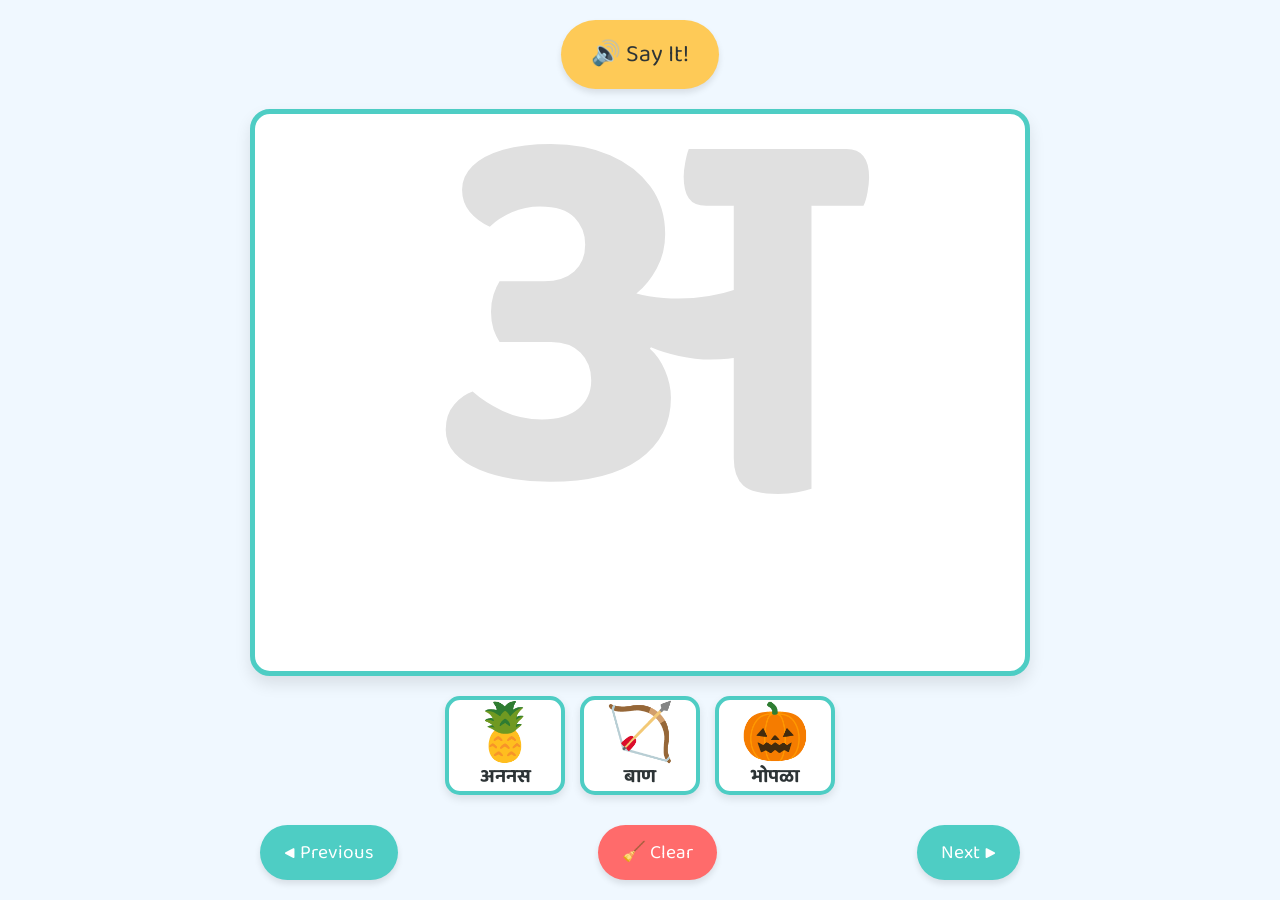
==== index.html @ be9884a9 "Initial commit: Marathi Alphabet Tracing App with Emoji Matching Game" ====
<!DOCTYPE html>
<html lang="en">
<head>
    <meta charset="UTF-8">
    <meta name="viewport" content="width=device-width, initial-scale=1.0, maximum-scale=1.0, user-scalable=no">
    <title>Marathi Alphabet Tracing Fun</title>
    <link rel="stylesheet" href="styles.css">
    <link href="https://fonts.googleapis.com/css2?family=Baloo+2:wght@700&display=swap" rel="stylesheet">
</head>
<body>
    <div class="app-container">
        <header>
            <button id="btn-speak" class="action-btn speak-btn" title="Speak Letter">🔊 Say It!</button>
        </header>
        
        <main class="canvas-container">
            <canvas id="tracing-canvas"></canvas>
            <div id="success-message" class="hidden">Great Job! 🎉</div>
        </main>
        
        <div id="game-section" class="game-container hidden">
            <div class="picture-card" data-index="0"></div>
            <div class="picture-card" data-index="1"></div>
            <div class="picture-card" data-index="2"></div>
        </div>
        
        <footer>
            <button id="btn-prev" class="nav-btn">◀ Previous</button>
            <button id="btn-clear" class="action-btn clear-btn">🧹 Clear</button>
            <button id="btn-next" class="nav-btn">Next ▶</button>
        </footer>
    </div>
    <script src="script.js"></script>
</body>
</html>
---- styles.css ----
:root {
    --bg-color: #f0f8ff;
    --primary-color: #ff6b6b;
    --secondary-color: #4ecdc4;
    --text-color: #2d3436;
    --canvas-bg: #ffffff;
    --letter-color: #e0e0e0;
    --draw-color: #ff9f43;
}

* {
    box-sizing: border-box;
    user-select: none; /* Prevent text selection while tracing */
    -webkit-touch-callout: none;
}

body {
    margin: 0;
    padding: 0;
    font-family: 'Baloo 2', 'Fredoka One', cursive, sans-serif;
    background-color: var(--bg-color);
    color: var(--text-color);
    display: flex;
    justify-content: center;
    align-items: center;
    height: 100vh;
    overflow: hidden; /* Prevent scrolling on touch */
}

.app-container {
    width: 100%;
    max-width: 800px;
    height: 100%;
    display: flex;
    flex-direction: column;
    padding: 10px;
    gap: 10px;
}

header {
    display: flex;
    justify-content: center;
    align-items: center;
    padding: 10px;
}

.canvas-container {
    flex-grow: 1;
    position: relative;
    background-color: var(--canvas-bg);
    border-radius: 20px;
    box-shadow: 0 8px 16px rgba(0,0,0,0.1);
    overflow: hidden;
    display: flex;
    justify-content: center;
    align-items: center;
    border: 5px solid var(--secondary-color);
}

canvas {
    touch-action: none; /* Crucial for pointer events on mobile */
    cursor: crosshair;
}

footer {
    display: flex;
    justify-content: space-between;
    align-items: center;
    padding: 10px;
}

button {
    font-family: 'Baloo 2', 'Fredoka One', cursive, sans-serif;
    font-size: 1.2rem;
    padding: 12px 24px;
    border: none;
    border-radius: 50px;
    cursor: pointer;
    box-shadow: 0 4px 6px rgba(0,0,0,0.1);
    transition: transform 0.1s, box-shadow 0.1s;
    color: white;
}

button:active {
    transform: translateY(2px);
    box-shadow: 0 2px 4px rgba(0,0,0,0.1);
}

.nav-btn {
    background-color: var(--secondary-color);
}

.action-btn {
    background-color: var(--primary-color);
}

.speak-btn {
    font-size: 1.5rem;
    padding: 15px 30px;
    background-color: #feca57;
    color: #2d3436;
}

#success-message {
    position: absolute;
    top: 50%;
    left: 50%;
    transform: translate(-50%, -50%);
    font-size: 4rem;
    color: #ff9f43;
    text-shadow: 2px 2px 0 #fff, -2px -2px 0 #fff, 2px -2px 0 #fff, -2px 2px 0 #fff;
    pointer-events: none;
    animation: popIn 0.5s cubic-bezier(0.175, 0.885, 0.32, 1.275) forwards;
}

.hidden {
    display: none !important;
}

@keyframes popIn {
    0% { transform: translate(-50%, -50%) scale(0); opacity: 0; }
    100% { transform: translate(-50%, -50%) scale(1); opacity: 1; }
}

.game-container {
    display: flex;
    justify-content: center;
    gap: 15px;
    padding: 10px;
    height: 120px;
}

.picture-card {
    flex: 1;
    max-width: 120px;
    background-color: white;
    border: 4px solid var(--secondary-color);
    border-radius: 15px;
    display: flex;
    flex-direction: column;
    justify-content: center;
    align-items: center;
    cursor: pointer;
    box-shadow: 0 4px 8px rgba(0,0,0,0.1);
    transition: transform 0.2s, box-shadow 0.2s, border-color 0.2s;
    padding: 5px;
}

.emoji-icon {
    font-size: 3.5rem;
    line-height: 1.1;
}

.emoji-word {
    font-size: 1.2rem;
    font-weight: bold;
    color: var(--text-color);
    text-align: center;
    line-height: 1;
}

.picture-card:hover {
    transform: translateY(-5px);
    box-shadow: 0 8px 16px rgba(0,0,0,0.15);
}

.picture-card:active {
    transform: translateY(0);
}

.card-correct {
    border-color: #2ecc71 !important;
    animation: popBounce 0.5s ease;
}

.card-wrong {
    border-color: #e74c3c !important;
    animation: shake 0.4s ease;
}

@keyframes popBounce {
    0% { transform: scale(1); }
    50% { transform: scale(1.2); }
    100% { transform: scale(1); }
}

@keyframes shake {
    0% { transform: translateX(0); }
    25% { transform: translateX(-5px); }
    50% { transform: translateX(5px); }
    75% { transform: translateX(-5px); }
    100% { transform: translateX(0); }
}

@media (max-width: 600px) {
    button {
        font-size: 1rem;
        padding: 10px 15px;
    }
    .speak-btn {
        font-size: 1.2rem;
        padding: 10px 20px;
    }
    .picture-card {
        max-width: 90px;
        padding: 5px;
    }
    .emoji-icon {
        font-size: 2.5rem;
    }
    .emoji-word {
        font-size: 1rem;
    }
    .game-container {
        height: 110px;
    }
}
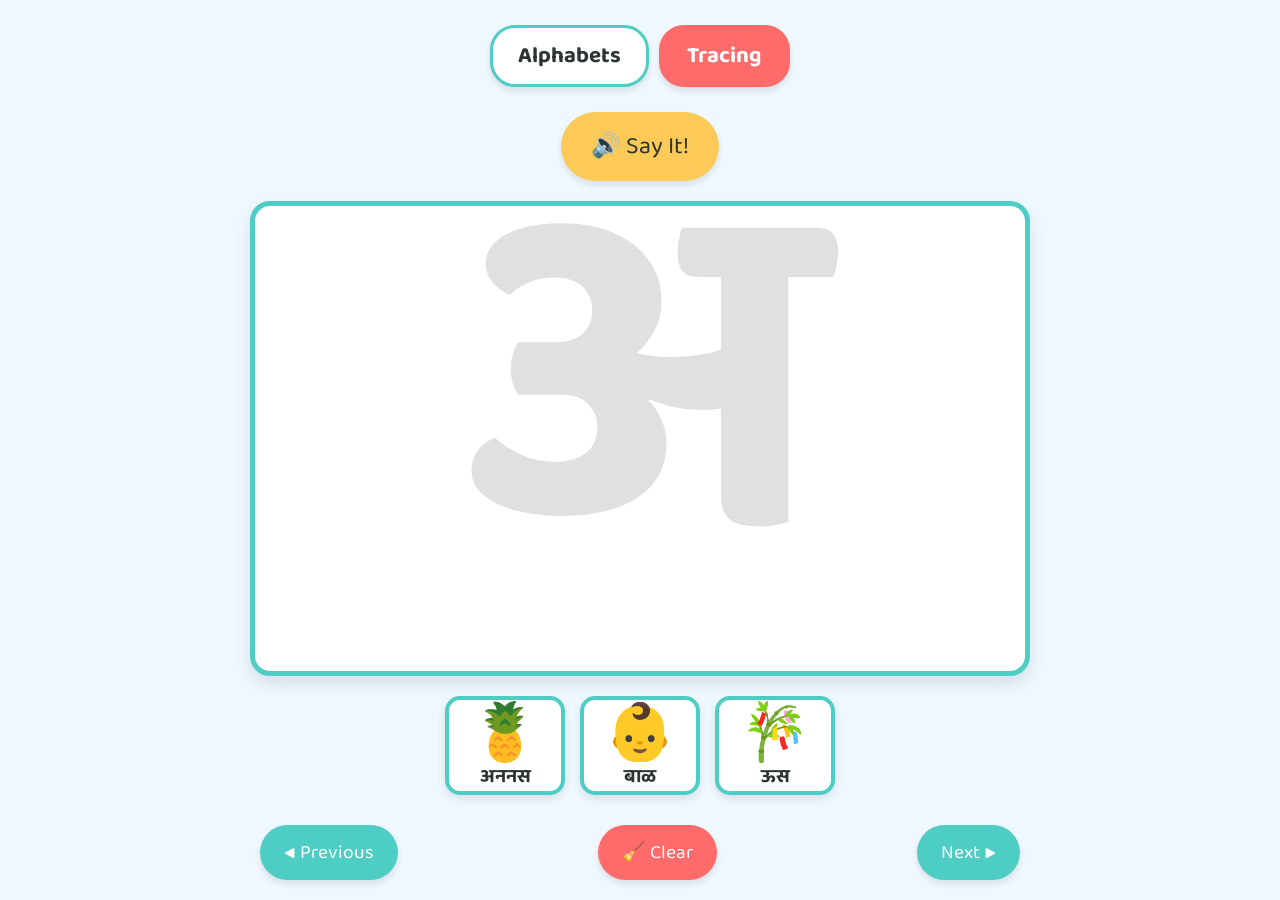
==== commit 41332fd4: "New Tab changes" ====
--- a/index.html
+++ b/index.html
@@ -9,6 +9,10 @@
 </head>
 <body>
     <div class="app-container">
+        <nav class="top-tabs">
+            <a href="alphabet.html" class="tab-link">Alphabets</a>
+            <a href="index.html" class="tab-link active">Tracing</a>
+        </nav>
         <header>
             <button id="btn-speak" class="action-btn speak-btn" title="Speak Letter">🔊 Say It!</button>
         </header>
@@ -30,6 +34,7 @@
             <button id="btn-next" class="nav-btn">Next ▶</button>
         </footer>
     </div>
+    <script src="data.js"></script>
     <script src="script.js"></script>
 </body>
 </html>
--- a/styles.css
+++ b/styles.css
@@ -23,8 +23,13 @@
     display: flex;
     justify-content: center;
     align-items: center;
-    height: 100vh;
+    height: 100dvh;
+    min-height: -webkit-fill-available;
     overflow: hidden; /* Prevent scrolling on touch */
+}
+
+html {
+    height: -webkit-fill-available;
 }
 
 .app-container {
@@ -37,6 +42,37 @@
     gap: 10px;
 }
 
+/* Top Tabs Navigation */
+.top-tabs {
+    display: flex;
+    justify-content: center;
+    gap: 10px;
+    padding: 15px 10px 5px 10px;
+}
+
+.tab-link {
+    text-decoration: none;
+    font-size: 1.4rem;
+    font-weight: bold;
+    color: var(--text-color);
+    background-color: white;
+    padding: 10px 25px;
+    border-radius: 25px;
+    border: 3px solid var(--secondary-color);
+    transition: all 0.2s ease;
+    box-shadow: 0 4px 6px rgba(0,0,0,0.1);
+}
+
+.tab-link:hover {
+    transform: translateY(-2px);
+    box-shadow: 0 6px 10px rgba(0,0,0,0.15);
+}
+
+.tab-link.active {
+    background-color: var(--primary-color);
+    color: white;
+    border-color: var(--primary-color);
+}
 header {
     display: flex;
     justify-content: center;
@@ -215,3 +251,96 @@
         height: 110px;
     }
 }
+
+/* Alphabet Overview Page Styles */
+.alphabet-page {
+    height: auto;
+    min-height: 100vh;
+    overflow-y: auto;
+}
+
+.alphabet-container {
+    max-width: 800px;
+    margin: 0 auto;
+    height: auto;
+    padding-bottom: 40px;
+}
+
+.alphabet-container header {
+    justify-content: space-between;
+}
+
+.page-title {
+    font-size: 2rem;
+    color: var(--primary-color);
+    margin: 0;
+    text-align: center;
+    flex-grow: 1;
+}
+
+.alphabet-section {
+    margin-top: 30px;
+}
+
+.section-title {
+    font-size: 1.8rem;
+    color: var(--text-color);
+    margin-bottom: 15px;
+    border-bottom: 3px solid var(--primary-color);
+    padding-bottom: 5px;
+    display: inline-block;
+}
+
+.alphabet-grid {
+    display: grid;
+    grid-template-columns: repeat(auto-fill, minmax(80px, 1fr));
+    gap: 15px;
+}
+
+.alphabet-card {
+    background-color: white;
+    border: 3px solid var(--secondary-color);
+    border-radius: 12px;
+    display: flex;
+    justify-content: center;
+    align-items: center;
+    font-size: 2.5rem;
+    color: var(--text-color);
+    height: 80px;
+    cursor: pointer;
+    box-shadow: 0 4px 6px rgba(0,0,0,0.1);
+    transition: transform 0.2s, background-color 0.2s, color 0.2s;
+    user-select: none;
+}
+
+.alphabet-card:hover {
+    transform: translateY(-3px);
+    background-color: var(--primary-color);
+    color: white;
+    border-color: var(--primary-color);
+}
+
+.alphabet-card:active {
+    transform: translateY(0);
+}
+
+.popBounce {
+    animation: popBounce 0.4s ease;
+}
+
+@media (max-width: 600px) {
+    .alphabet-grid {
+        grid-template-columns: repeat(auto-fill, minmax(60px, 1fr));
+        gap: 10px;
+    }
+    .alphabet-card {
+        height: 60px;
+        font-size: 2rem;
+    }
+    .page-title {
+        font-size: 1.5rem;
+    }
+    .section-title {
+        font-size: 1.4rem;
+    }
+}
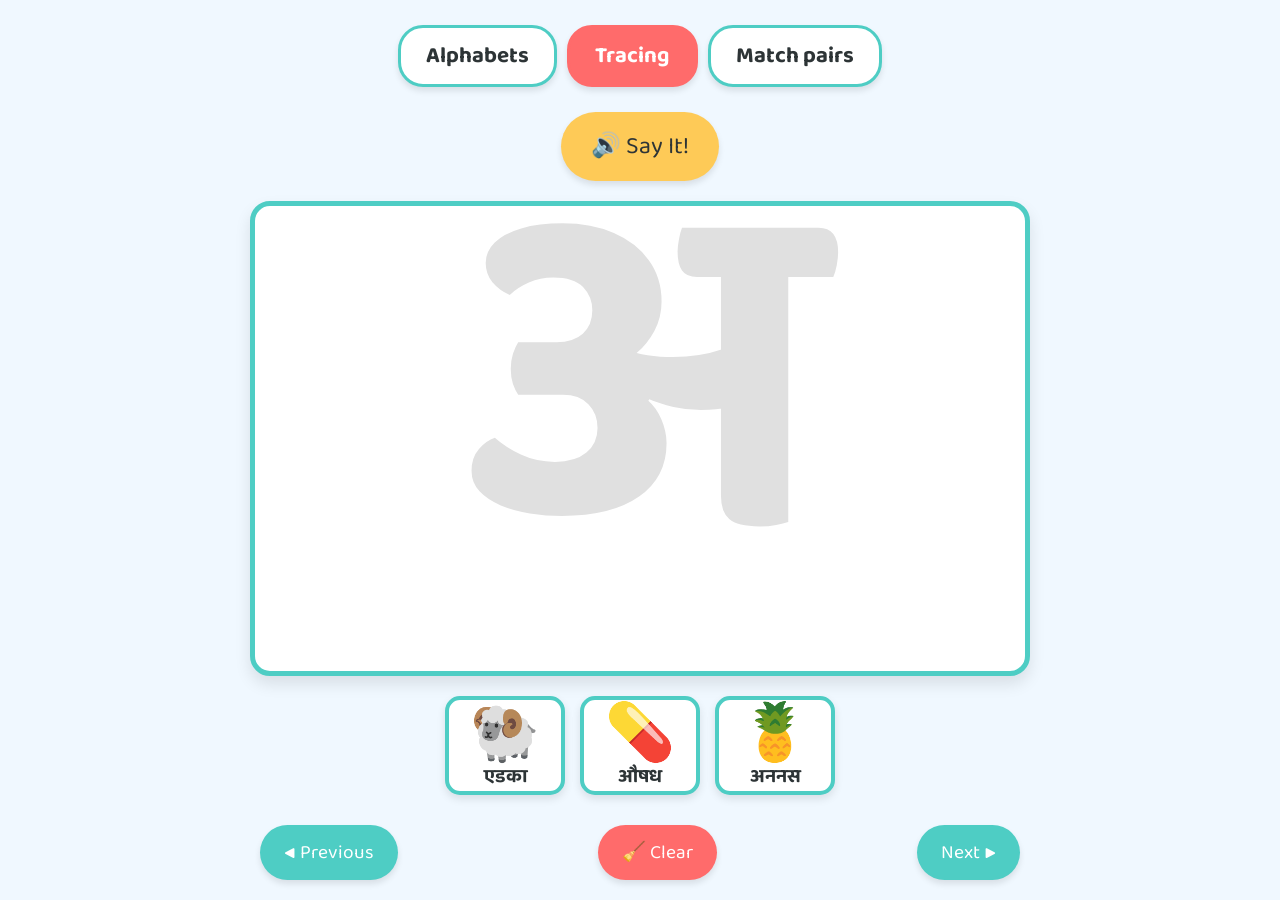
==== commit 4feaa3fa: "Created a new Match Game" ====
--- a/index.html
+++ b/index.html
@@ -12,6 +12,7 @@
         <nav class="top-tabs">
             <a href="alphabet.html" class="tab-link">Alphabets</a>
             <a href="index.html" class="tab-link active">Tracing</a>
+            <a href="match.html" class="tab-link">Match pairs</a>
         </nav>
         <header>
             <button id="btn-speak" class="action-btn speak-btn" title="Speak Letter">🔊 Say It!</button>
--- a/styles.css
+++ b/styles.css
@@ -344,3 +344,132 @@
         font-size: 1.4rem;
     }
 }
+
+/* Match Pairs Game Styles */
+.match-page {
+    height: 100dvh;
+    min-height: -webkit-fill-available;
+    overflow: hidden;
+}
+
+.match-game-container {
+    flex-grow: 1;
+    position: relative;
+    background-color: var(--canvas-bg);
+    border-radius: 20px;
+    box-shadow: 0 8px 16px rgba(0,0,0,0.1);
+    border: 5px solid var(--secondary-color);
+    padding: 20px;
+    display: flex;
+    justify-content: center;
+    align-items: center;
+    min-height: 0;
+    touch-action: none;
+}
+
+#match-canvas {
+    position: absolute;
+    top: 0;
+    left: 0;
+    width: 100%;
+    height: 100%;
+    pointer-events: none;
+    z-index: 10;
+}
+
+.match-content {
+    display: flex;
+    justify-content: space-between;
+    width: 100%;
+    max-width: 600px;
+    height: 100%;
+    z-index: 5;
+}
+
+.match-column {
+    display: flex;
+    flex-direction: column;
+    justify-content: space-around;
+    height: 100%;
+    width: 120px;
+}
+
+.match-item {
+    background-color: white;
+    border: 3px solid var(--secondary-color);
+    border-radius: 15px;
+    display: flex;
+    flex-direction: column;
+    justify-content: center;
+    align-items: center;
+    box-shadow: 0 4px 6px rgba(0,0,0,0.1);
+    height: 100px;
+    position: relative;
+    cursor: pointer;
+    transition: transform 0.2s, opacity 0.3s;
+    user-select: none;
+    z-index: 20; /* Keep above canvas to receive events */
+}
+
+.match-item:hover {
+    transform: translateY(-2px);
+}
+
+.match-item.matched {
+    opacity: 0.6;
+    pointer-events: none;
+    border-color: #2ecc71;
+}
+
+.letter-item {
+    font-size: 3.5rem;
+    color: var(--text-color);
+}
+
+.picture-item {
+    font-size: 3rem;
+    line-height: 1.1;
+}
+
+.connect-node {
+    position: absolute;
+    width: 20px;
+    height: 20px;
+    background-color: var(--secondary-color);
+    border-radius: 50%;
+    top: 50%;
+    transform: translateY(-50%);
+    box-shadow: inset 0 2px 4px rgba(0,0,0,0.2);
+    pointer-events: none; /* Let the parent card receive the click */
+}
+
+.node-right {
+    right: -10px;
+}
+
+.node-left {
+    left: -10px;
+}
+
+@media (max-width: 600px) {
+    .match-item {
+        height: 80px;
+        width: 90px;
+    }
+    .letter-item {
+        font-size: 2.5rem;
+    }
+    .picture-item .emoji-icon {
+        font-size: 2.5rem;
+    }
+    .connect-node {
+        width: 16px;
+        height: 16px;
+    }
+    .node-right {
+        right: -8px;
+    }
+    .node-left {
+        left: -8px;
+    }
+}
